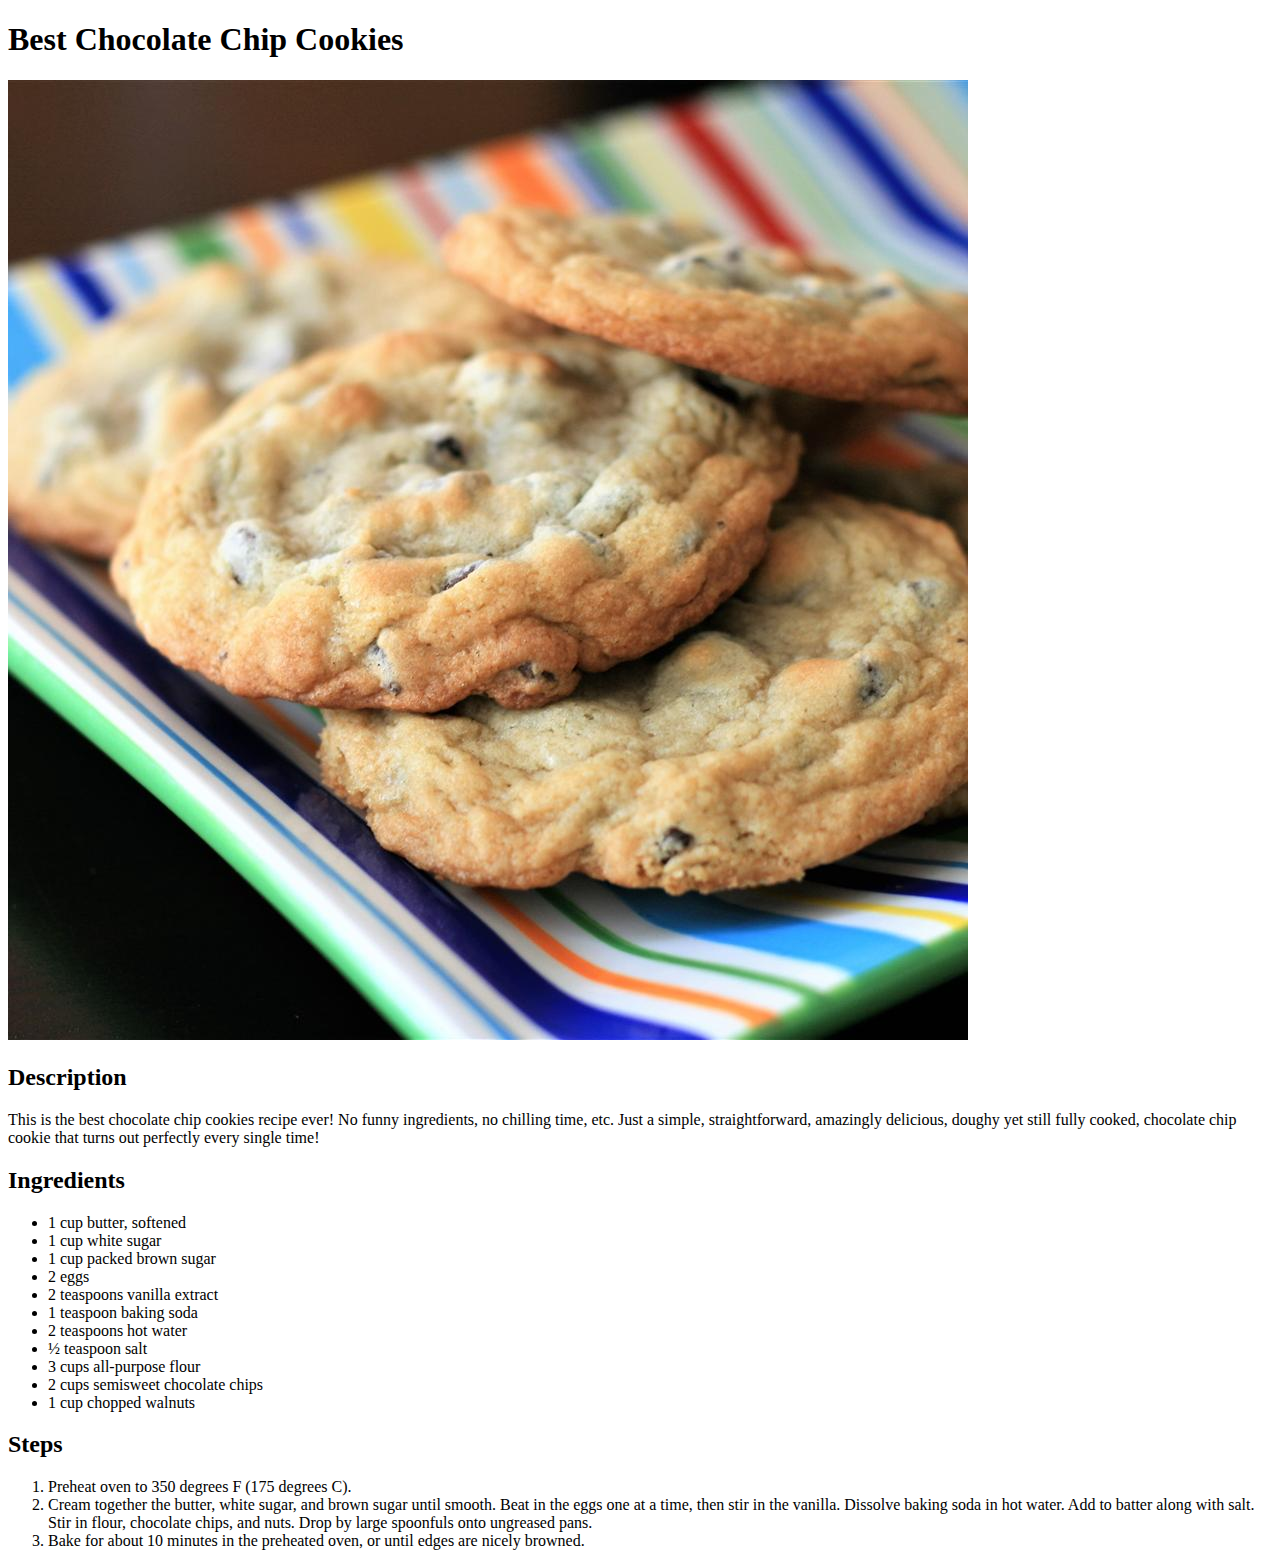
==== recipes/cookies.html @ fe0d2235 "Add 2 new recipes" ====
<!DOCTYPE html>
<html lang="en">
<head>
    <meta charset="UTF-8">
    <meta http-equiv="X-UA-Compatible" content="IE=edge">
    <meta name="viewport" content="width=device-width, initial-scale=1.0">
    <title>Best Chocolate Chip Cookies</title>
</head>
<body>
    <h1>Best Chocolate Chip Cookies</h1>
    <img src="../images/cookies.jpg" alt="">
    
    <h2>Description</h2>
    <p>
        This is the best chocolate chip cookies recipe ever! No funny ingredients, no chilling time, etc. Just a simple, straightforward, amazingly delicious, doughy yet still fully cooked, chocolate chip cookie that turns out perfectly every single time! 
    </p>

    <h2>Ingredients</h2>
    <ul>
        <li>1 cup butter, softened </li>
        <li>1 cup white sugar </li>
        <li>1 cup packed brown sugar </li>
        <li>2 eggs</li>
        <li>2 teaspoons vanilla extract </li>
        <li>1 teaspoon baking soda </li>
        <li>2 teaspoons hot water </li>
        <li>½ teaspoon salt </li>
        <li>3 cups all-purpose flour</li>
        <li>2 cups semisweet chocolate chips </li>
        <li>1 cup chopped walnuts </li>
    </ul>
    <h2>Steps</h2>

    <ol>
        <li>Preheat oven to 350 degrees F (175 degrees C).</li>

        <li>Cream together the butter, white sugar, and brown sugar until smooth. Beat in the eggs one at a time, then stir in the vanilla. Dissolve baking soda in hot water. Add to batter along with salt. Stir in flour, chocolate chips, and nuts. Drop by large spoonfuls onto ungreased pans.
        </li>

        <li>Bake for about 10 minutes in the preheated oven, or until edges are nicely browned.</li>
    </ol>
</body>
</html>
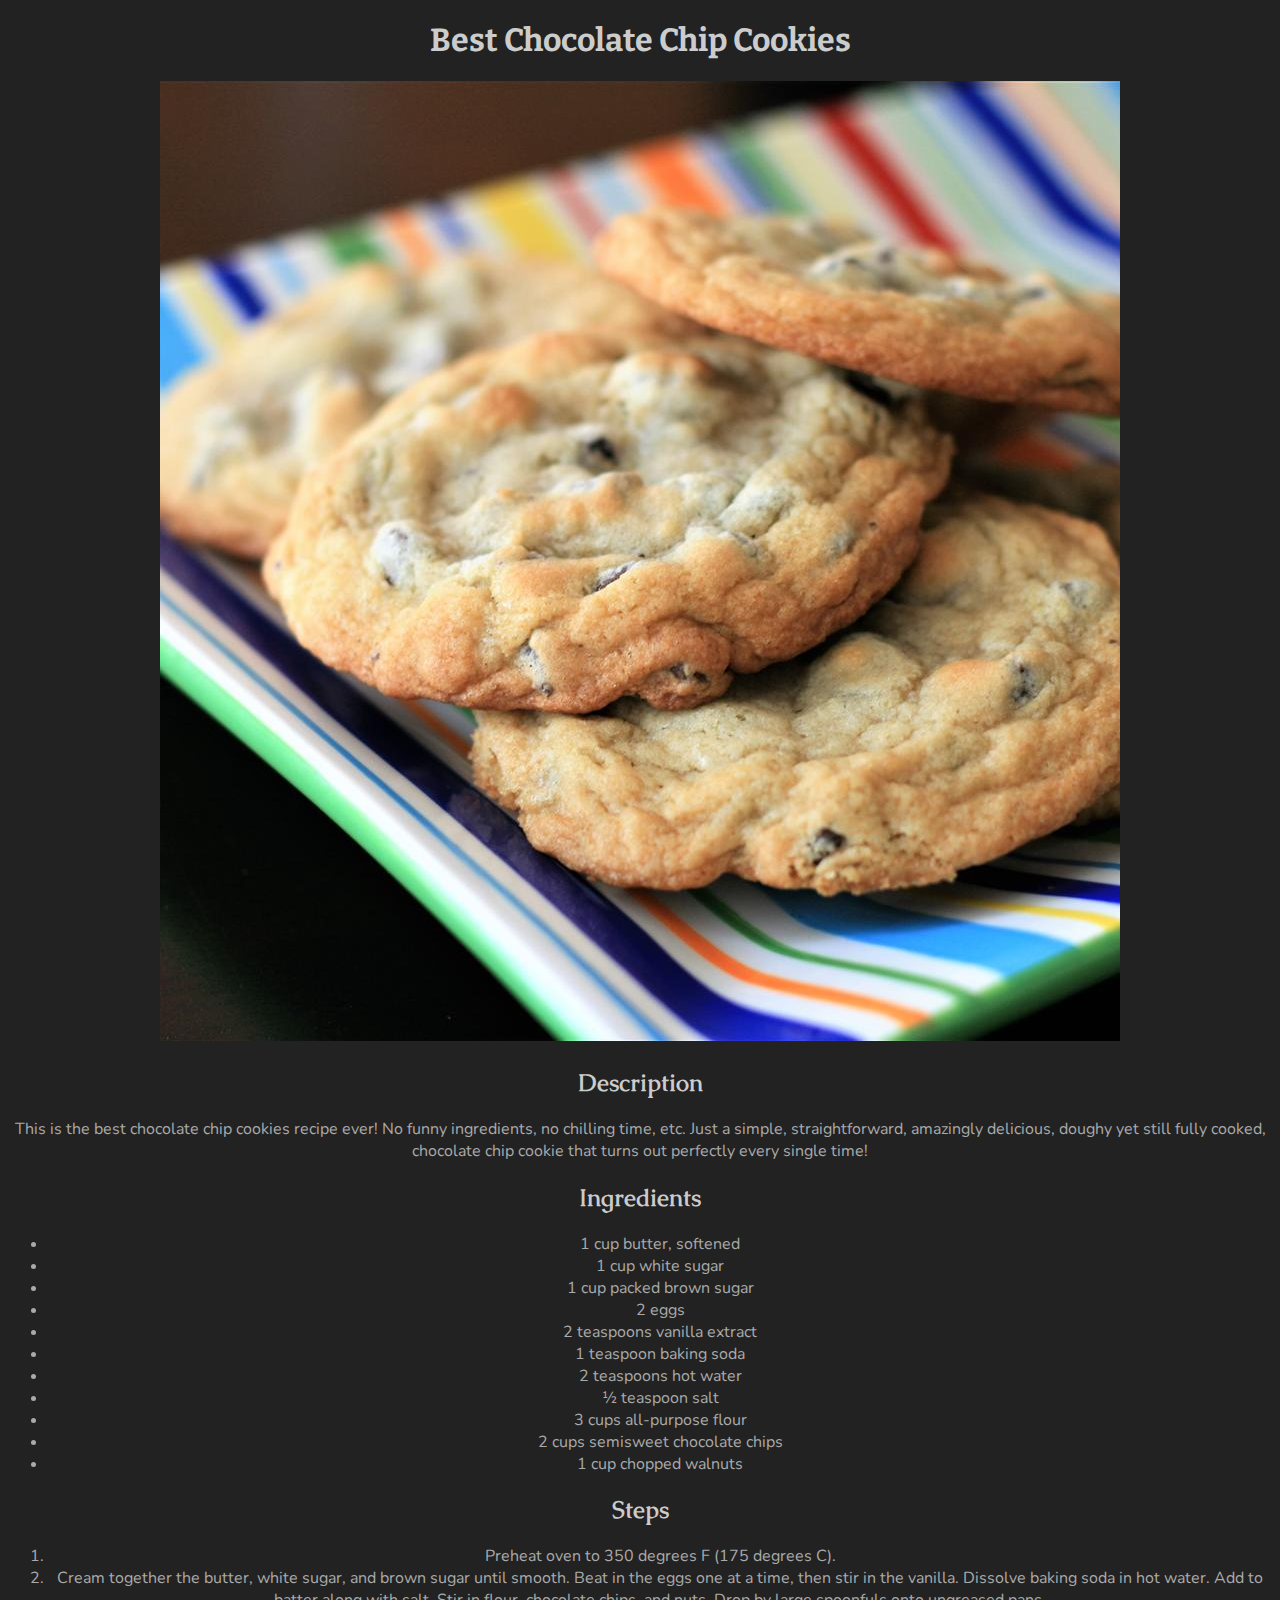
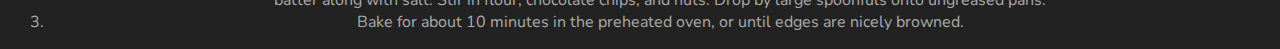
==== commit 7b2041e4: "Add style sheet, fonts, background color" ====
--- a/recipes/cookies.html
+++ b/recipes/cookies.html
@@ -5,6 +5,8 @@
     <meta http-equiv="X-UA-Compatible" content="IE=edge">
     <meta name="viewport" content="width=device-width, initial-scale=1.0">
     <title>Best Chocolate Chip Cookies</title>
+    <link rel="stylesheet" href="../style.css">
+    <link href="https://fonts.googleapis.com/css2?family=Bitter:wght@700&family=Caudex&family=Nunito:wght@300&display=swap" rel="stylesheet"> 
 </head>
 <body>
     <h1>Best Chocolate Chip Cookies</h1>
--- a/style.css
+++ b/style.css
@@ -0,0 +1,23 @@
+html {
+    box-sizing: border-box;
+}
+
+body {
+    color: #aaa;
+    background-color: #222;;
+    font-family: 'Nunito', sans-serif;
+    text-align: center;
+}
+
+h1,h2 {
+    color: #ccc;
+}
+
+h1 {
+    font-family: 'Bitter', serif ;
+}
+
+h2{
+    font-family: 'Caudex', serif;
+}
+
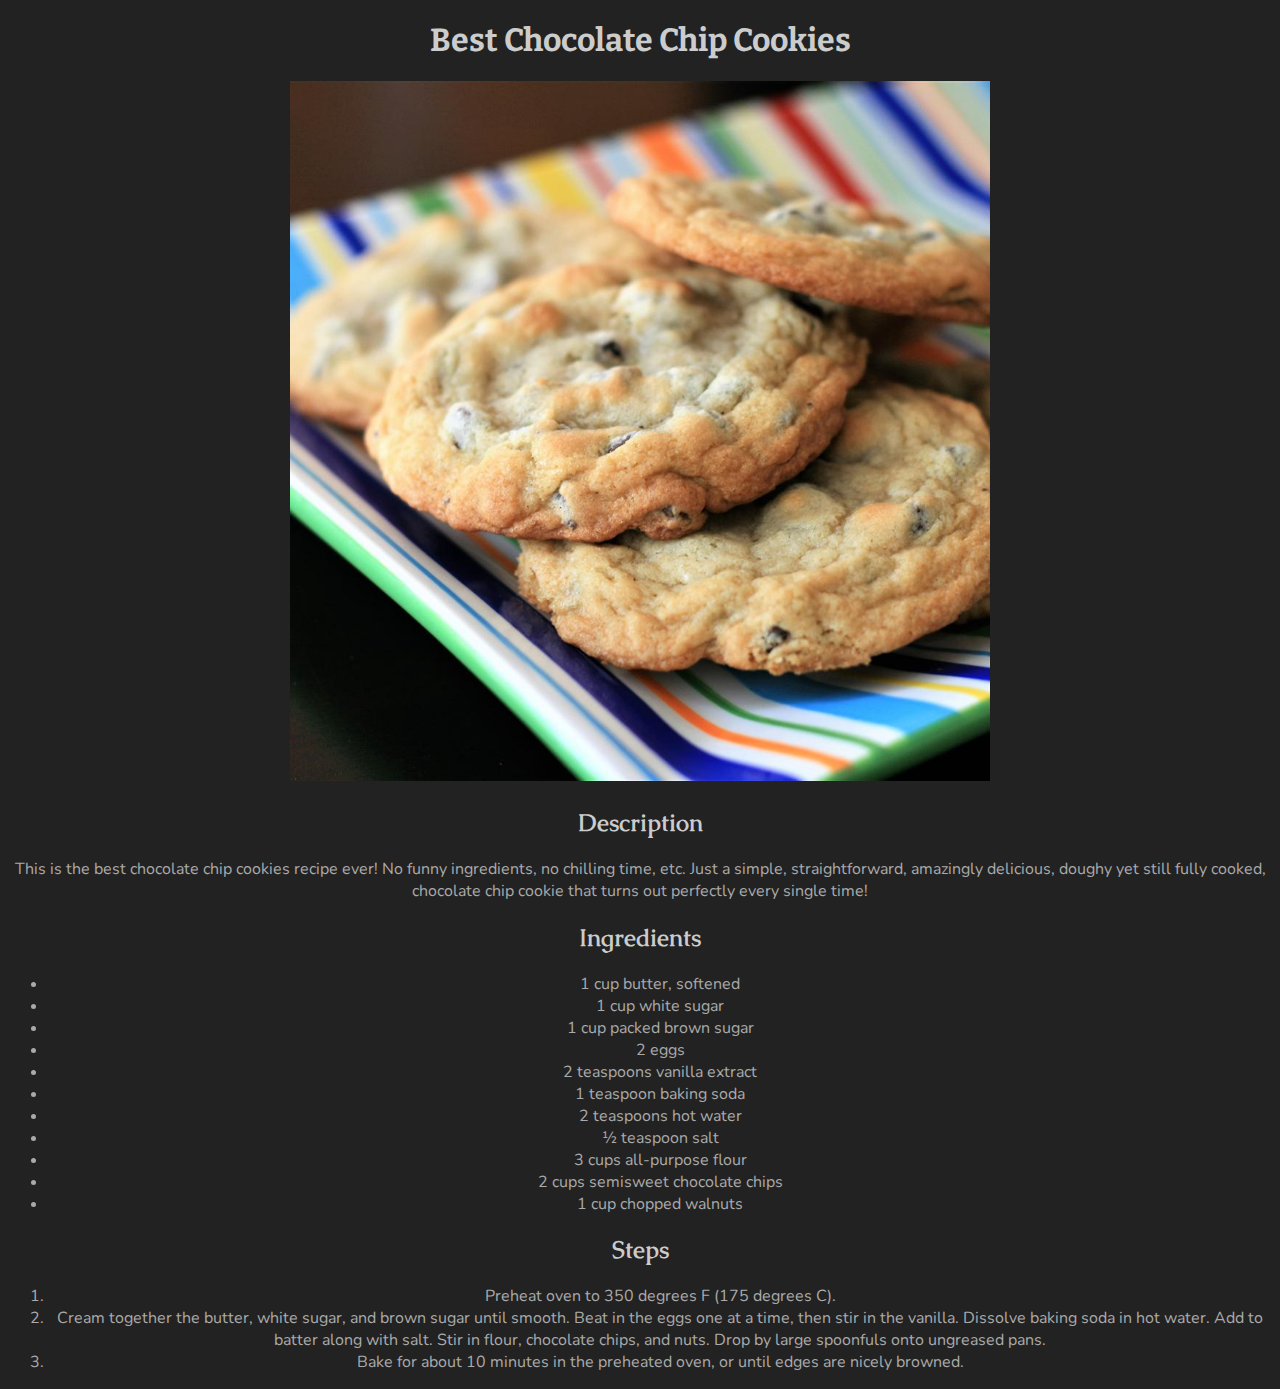
==== commit b1164046: "Add class for recipe-img , Changed width" ====
--- a/recipes/cookies.html
+++ b/recipes/cookies.html
@@ -10,7 +10,7 @@
 </head>
 <body>
     <h1>Best Chocolate Chip Cookies</h1>
-    <img src="../images/cookies.jpg" alt="">
+    <img class="recipe-img" src="../images/cookies.jpg" alt="">
     
     <h2>Description</h2>
     <p>
--- a/style.css
+++ b/style.css
@@ -21,3 +21,8 @@
     font-family: 'Caudex', serif;
 }
 
+.recipe-img {
+    height: auto;
+    width: 700px;
+}
+
